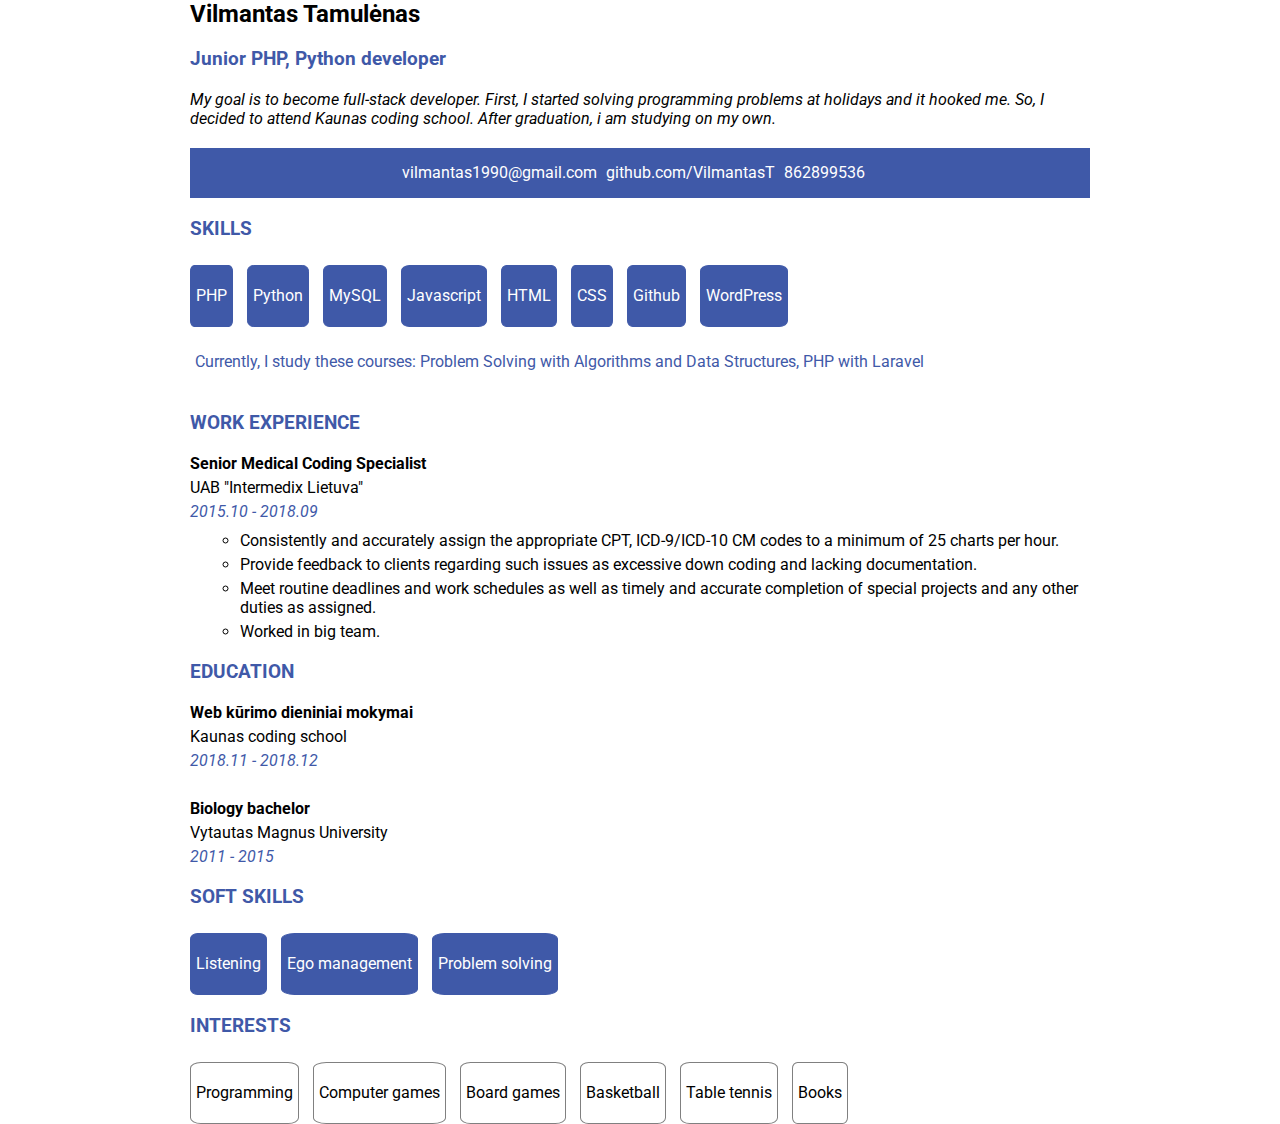
==== index.html @ 29ebcb7b "resume changed in index" ====
<!DOCTYPE html>
<html lang="lt" dir="ltr">
    <head>
        <meta charset="utf-8">
        <title></title>
        <style>
            *{margin: 0px;padding: 0px;font-family: 'Roboto', sans-serif;}

            .container{width: 900px; margin: auto;}

            .contacts{background-color: #3f59a8; height: 50px; margin-top: 20px;}

            .contacts a{text-decoration: none; color: white;}

            .contacts ul{list-style-type: none; text-align: center;}

            .contacts ul li{
                display: inline-block;
                line-height: 50px;
                color: white;
                margin-right: 5px;
            }

            .main-info img{
                float: left;
                width: 200px;
                heigth: 200px;
            }
            .skills ul, .soft ul{
                list-style-type: none;
            }

            .skills ul li, .soft ul li{
                display: inline-block;
                line-height: 50px;
                color: white;
                margin-right: 10px;
                background-color: #3f59a8;
                border: 1px solid #3f59a8;
                border-radius: 10%;
                margin-top: 5px;
                padding: 5px;
            }

            h3{
                color: #3f59a8;
                margin-bottom: 20px;
                margin-top: 20px;
            }

            h4{
                font-style: bold;
                margin-top: 5px;
                margin-bottom: 5px;
            }

            .main-info p{
                font-style: italic;
            }

            .date{
                font-style: italic;
                color: #3f59a8;
            }

            .work ul{
                margin-top: 10px;
                margin-left: 50px;
            }

            .work ul li{
                list-style-type: circle;
                margin-bottom: 5px;
            }

            .interests ul li{
                display: inline-block;
                line-height: 50px;
                color: blackw;
                margin-right: 10px;
                background-color: white;
                border: 1px solid grey;
                border-radius: 10%;
                margin-top: 5px;
                padding: 5px;
            }

            .work p, .education p{
                margin-top: 5px;
                margin-bottom: 5px;
            }

            #now{
                background-color: white;
                color: #3f59a8;
                border: none;
            }
        </style>
        <link href="https://fonts.googleapis.com/css?family=Roboto" rel="stylesheet">
        <link rel="stylesheet" href="https://use.fontawesome.com/releases/v5.6.3/css/all.css" integrity="sha384-UHRtZLI+pbxtHCWp1t77Bi1L4ZtiqrqD80Kn4Z8NTSRyMA2Fd33n5dQ8lWUE00s/" crossorigin="anonymous">
    </head>


    <body>
        <div class="container">
            <div class="header">
                <div class="main-info">

                    <img src="https://0kdqjq.db.files.1drv.com/[base64]?width=706&height=500&cropmode=none" alt="">
                    <h2>Vilmantas Tamulėnas</h2>
                    <h3>Junior PHP, Python developer</h3>
                    <p>My goal is to become full-stack developer.
                       First, I started solving programming problems at holidays
                       and it hooked me. So, I decided to attend Kaunas coding
                       school. After 	graduation, i am studying on my own.</p>
                </div>
                <div class="contacts">
                    <ul>
                        <li><i class="far fa-envelope"></i> vilmantas1990@gmail.com</li>
                        <li><i class="fab fa-github"></i><a href="https://github.com/VilmantasT"> github.com/VilmantasT</a></li>
                        <li><i class="fas fa-mobile-alt"></i> 862899536</li>
                        <li><i class="fab fa-linkedin"></i></li>
                    </ul>
                </div>

            </div>
            <div class="content">
                <div class="skills">
                    <h3>SKILLS</h3>
                    <ul>
                        <li>PHP</li>
                        <li>Python</li>
                        <li>MySQL</li>
                        <li>Javascript</li>
                        <li>HTML</li>
                        <li>CSS</li>
                        <li>Github</li>
                        <li>WordPress</li>
                        <li id="now">Currently, I study these courses: Problem Solving with Algorithms and Data Structures, PHP with Laravel</li>
                    </ul>
                </div>
                <div class="work">
                    <h3>WORK EXPERIENCE</h3>
                    <h4>Senior Medical Coding Specialist</h4>
                    <p>UAB "Intermedix Lietuva"</p>
                    <p class="date">2015.10 - 2018.09</p>
                    <ul>
                        <li>Consistently and accurately assign the appropriate CPT,
                             ICD-9/ICD-10 CM codes to a minimum of 25 charts per hour. </li>
                        <li>Provide feedback to clients regarding such issues as
                             excessive down coding and lacking documentation. </li>
                        <li>Meet routine deadlines and work schedules as well as
                             timely and accurate completion of special projects and any other duties as assigned. </li>
                        <li>Worked in big team.</li>
                    </ul>
                </div>
                <div class="education">
                    <h3>EDUCATION</h3>
                    <h4>Web kūrimo dieniniai mokymai</h4>
                    <p>Kaunas coding school</p>
                    <p class="date">2018.11 - 2018.12</p>
                    <br>
                    <h4>Biology bachelor</h4>
                    <p>Vytautas Magnus University</p>
                    <p class="date">2011 - 2015</p>
                </div>
                <div class="soft">
                    <h3>SOFT SKILLS</h3>
                    <ul>
                        <li>Listening</li>
                        <li>Ego management</li>
                        <li>Problem solving</li>
                    </ul>
                </div>
                <div class="interests">
                    <h3>INTERESTS</h3>
                    <ul>
                        <li>Programming</li>
                        <li>Computer games</li>
                        <li>Board games</li>
                        <li>Basketball</li>
                        <li>Table tennis</li>
                        <li>Books</li>
                    </ul>
                </div>


            </div>
        </div>
    </body>
</html>
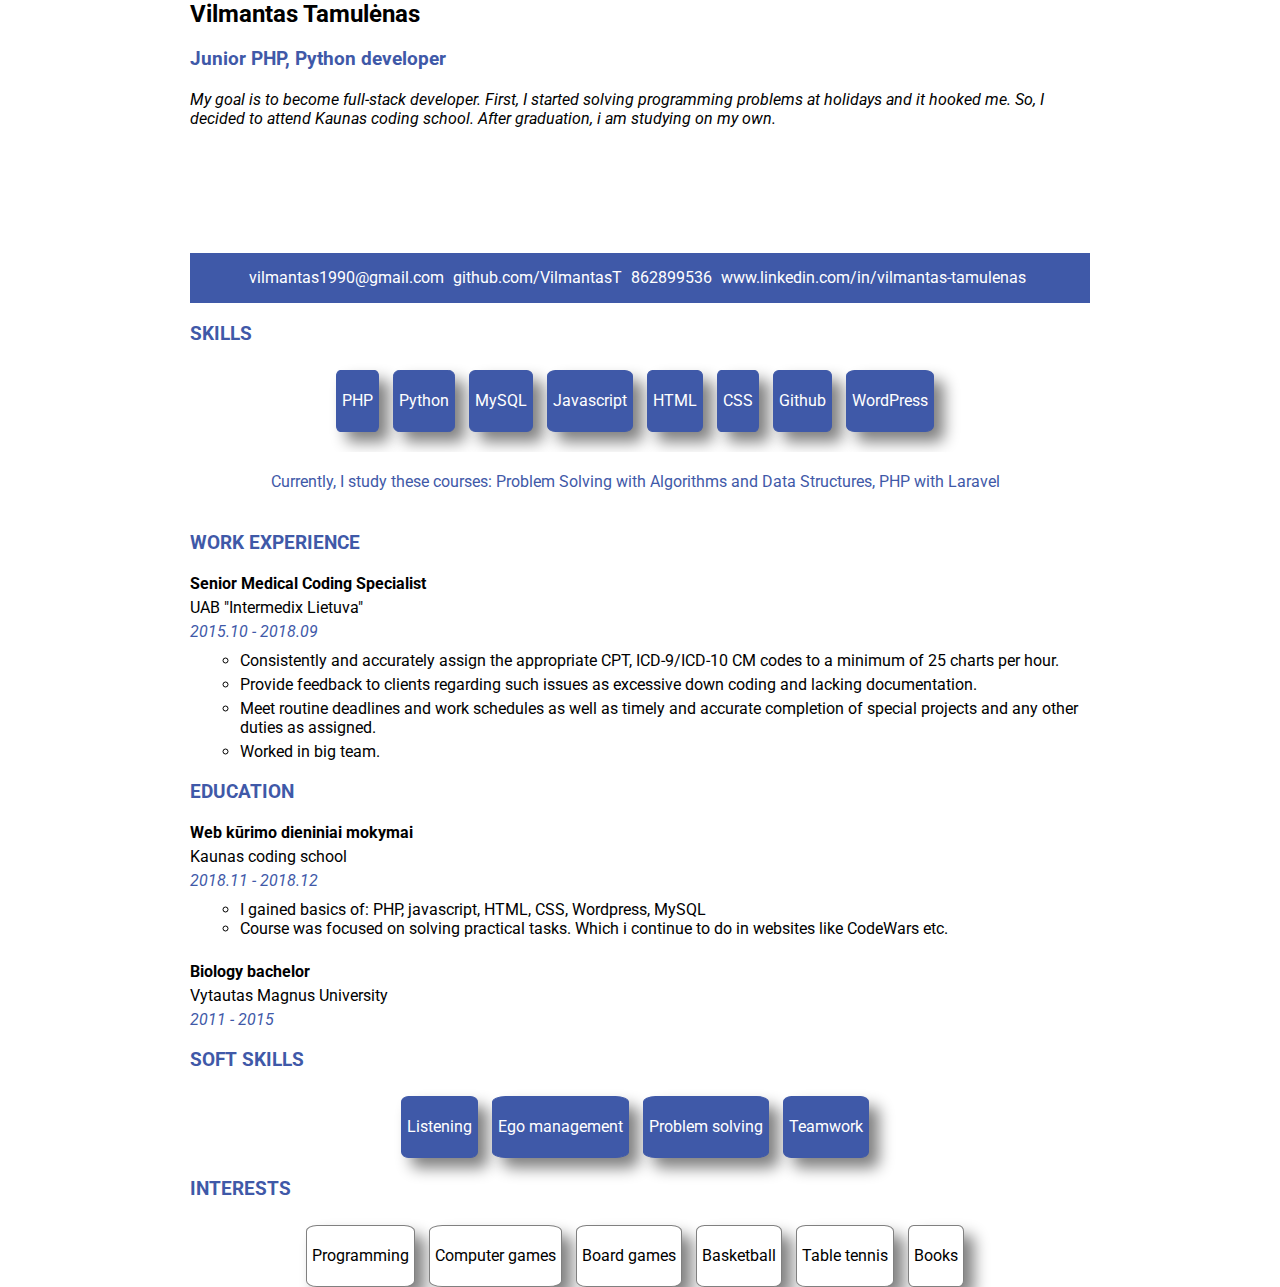
==== commit 3e412678: "more info" ====
--- a/index.html
+++ b/index.html
@@ -3,99 +3,7 @@
     <head>
         <meta charset="utf-8">
         <title></title>
-        <style>
-            *{margin: 0px;padding: 0px;font-family: 'Roboto', sans-serif;}
-
-            .container{width: 900px; margin: auto;}
-
-            .contacts{background-color: #3f59a8; height: 50px; margin-top: 20px;}
-
-            .contacts a{text-decoration: none; color: white;}
-
-            .contacts ul{list-style-type: none; text-align: center;}
-
-            .contacts ul li{
-                display: inline-block;
-                line-height: 50px;
-                color: white;
-                margin-right: 5px;
-            }
-
-            .main-info img{
-                float: left;
-                width: 200px;
-                heigth: 200px;
-            }
-            .skills ul, .soft ul{
-                list-style-type: none;
-            }
-
-            .skills ul li, .soft ul li{
-                display: inline-block;
-                line-height: 50px;
-                color: white;
-                margin-right: 10px;
-                background-color: #3f59a8;
-                border: 1px solid #3f59a8;
-                border-radius: 10%;
-                margin-top: 5px;
-                padding: 5px;
-            }
-
-            h3{
-                color: #3f59a8;
-                margin-bottom: 20px;
-                margin-top: 20px;
-            }
-
-            h4{
-                font-style: bold;
-                margin-top: 5px;
-                margin-bottom: 5px;
-            }
-
-            .main-info p{
-                font-style: italic;
-            }
-
-            .date{
-                font-style: italic;
-                color: #3f59a8;
-            }
-
-            .work ul{
-                margin-top: 10px;
-                margin-left: 50px;
-            }
-
-            .work ul li{
-                list-style-type: circle;
-                margin-bottom: 5px;
-            }
-
-            .interests ul li{
-                display: inline-block;
-                line-height: 50px;
-                color: blackw;
-                margin-right: 10px;
-                background-color: white;
-                border: 1px solid grey;
-                border-radius: 10%;
-                margin-top: 5px;
-                padding: 5px;
-            }
-
-            .work p, .education p{
-                margin-top: 5px;
-                margin-bottom: 5px;
-            }
-
-            #now{
-                background-color: white;
-                color: #3f59a8;
-                border: none;
-            }
-        </style>
+        <link rel="stylesheet" href="style.css">
         <link href="https://fonts.googleapis.com/css?family=Roboto" rel="stylesheet">
         <link rel="stylesheet" href="https://use.fontawesome.com/releases/v5.6.3/css/all.css" integrity="sha384-UHRtZLI+pbxtHCWp1t77Bi1L4ZtiqrqD80Kn4Z8NTSRyMA2Fd33n5dQ8lWUE00s/" crossorigin="anonymous">
     </head>
@@ -119,7 +27,7 @@
                         <li><i class="far fa-envelope"></i> vilmantas1990@gmail.com</li>
                         <li><i class="fab fa-github"></i><a href="https://github.com/VilmantasT"> github.com/VilmantasT</a></li>
                         <li><i class="fas fa-mobile-alt"></i> 862899536</li>
-                        <li><i class="fab fa-linkedin"></i></li>
+                        <li><i class="fab fa-linkedin"></i> <a href="https://www.linkedin.com/in/vilmantas-tamulenas">www.linkedin.com/in/vilmantas-tamulenas</a> </li>
                     </ul>
                 </div>
 
@@ -159,6 +67,11 @@
                     <h4>Web kūrimo dieniniai mokymai</h4>
                     <p>Kaunas coding school</p>
                     <p class="date">2018.11 - 2018.12</p>
+                    <ul>
+                        <li>I gained basics of: PHP, javascript, HTML, CSS, Wordpress, MySQL</li>
+                        <li>Course was focused on solving practical tasks. Which i continue to do in websites like CodeWars etc.</li>
+
+                    </ul>
                     <br>
                     <h4>Biology bachelor</h4>
                     <p>Vytautas Magnus University</p>
@@ -170,6 +83,7 @@
                         <li>Listening</li>
                         <li>Ego management</li>
                         <li>Problem solving</li>
+                        <li>Teamwork</li>
                     </ul>
                 </div>
                 <div class="interests">
--- a/style.css
+++ b/style.css
@@ -0,0 +1,110 @@
+*{margin: 0px;padding: 0px;font-family: 'Roboto', sans-serif;}
+
+.container{width: 900px; margin: auto; background-color: white}
+
+.contacts{background-color: #3f59a8; height: 50px; margin-top: 125px;}
+
+.contacts a{text-decoration: none; color: white;}
+
+.contacts ul{list-style-type: none; text-align: center;}
+
+.contacts ul li{
+    display: inline-block;
+    line-height: 50px;
+    color: white;
+    margin-right: 5px;
+}
+
+.main-info img{
+    float: left;
+    width: 400px;
+    heigth: 400px;
+
+}
+.skills ul, .soft ul{
+    list-style-type: none;
+    text-align: center;
+}
+
+.skills ul li, .soft ul li{
+    display: inline-block;
+    line-height: 50px;
+    color: white;
+    margin-right: 10px;
+    background-color: #3f59a8;
+    border: 1px solid #3f59a8;
+    border-radius: 10%;
+    margin-top: 5px;
+    padding: 5px;
+    box-shadow: 10px 10px 15px grey;
+
+}
+
+h3{
+    color: #3f59a8;
+    margin-bottom: 20px;
+    margin-top: 20px;
+}
+
+h4{
+    font-style: bold;
+    margin-top: 5px;
+    margin-bottom: 5px;
+}
+
+.main-info p{
+    font-style: italic;
+}
+
+.date{
+    font-style: italic;
+    color: #3f59a8;
+}
+
+.work ul{
+    margin-top: 10px;
+    margin-left: 50px;
+
+}
+
+.work ul li{
+    list-style-type: circle;
+    margin-bottom: 5px;
+}
+
+.education ul{
+    margin-top: 10px;
+    margin-left: 50px;
+    list-style-type: circle;
+}
+.interests ul{
+    text-align: center;
+}
+
+.interests ul li{
+    display: inline-block;
+    line-height: 50px;
+    color: black;
+    margin-right: 10px;
+    background-color: white;
+    border: 1px solid grey;
+    border-radius: 10%;
+    margin-top: 5px;
+    padding: 5px;
+    box-shadow: 10px 10px 15px grey;
+
+}
+
+.work p, .education p{
+    margin-top: 5px;
+    margin-bottom: 5px;
+}
+
+#now{
+    background-color: white;
+    color: #3f59a8;
+    border: none;
+    text-align: center;
+    box-shadow: none;
+    margin-top: 20px;
+}
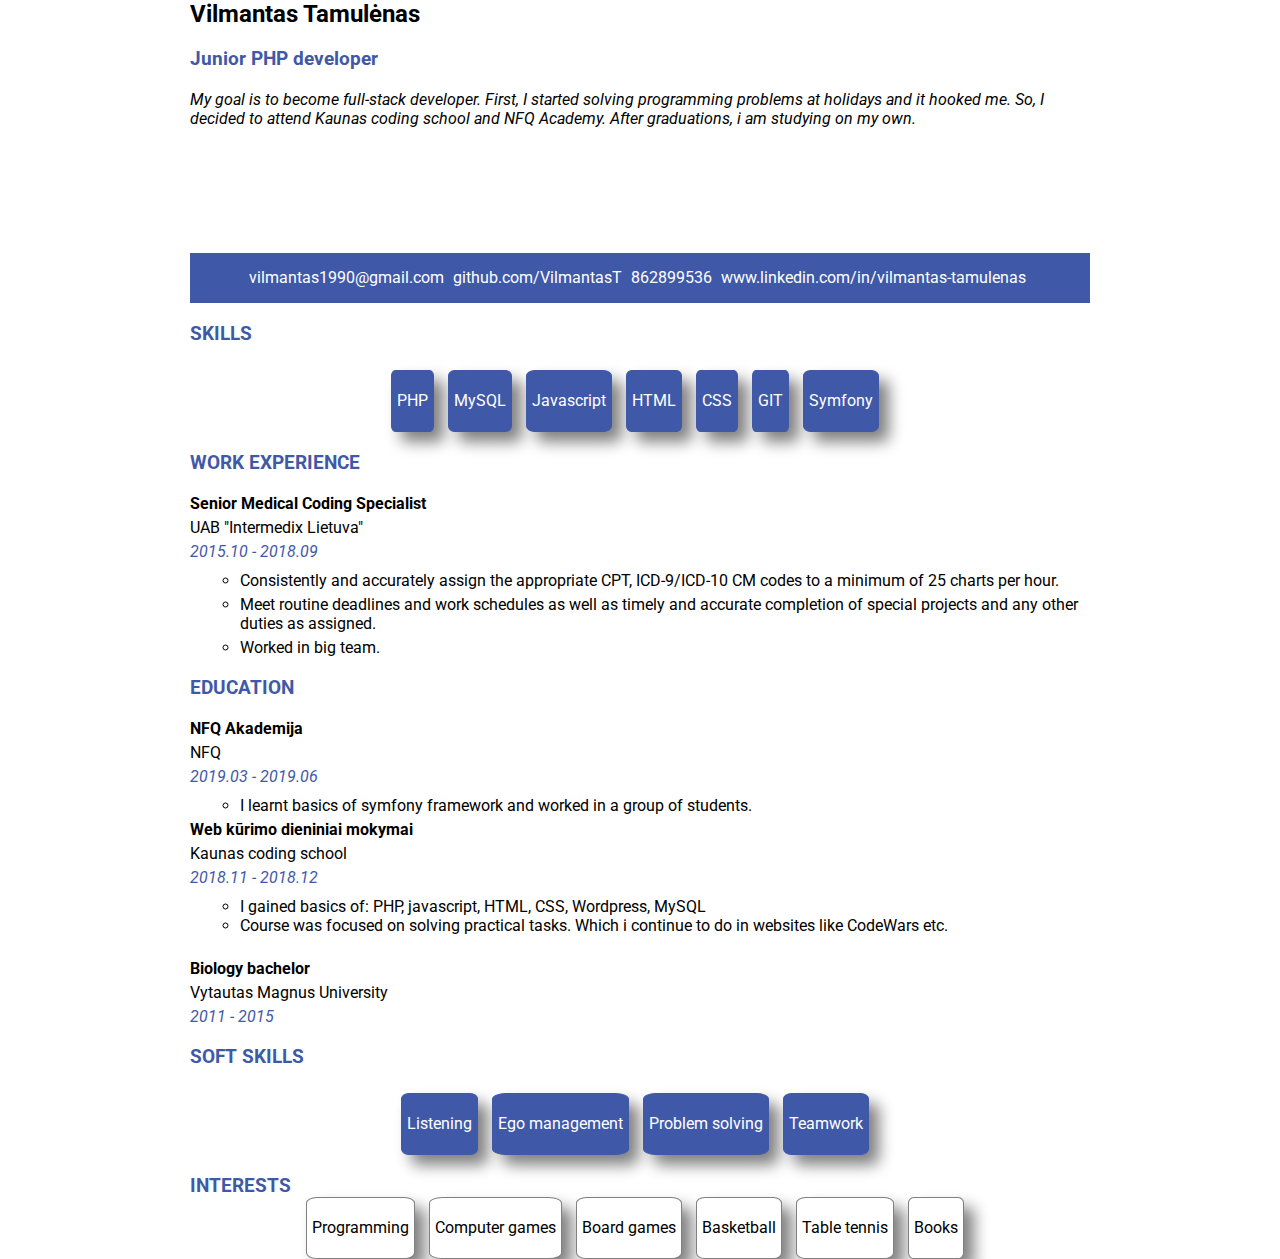
==== commit ef8af98a: "corrected info" ====
--- a/index.html
+++ b/index.html
@@ -1,105 +1,218 @@
-<!DOCTYPE html>
-<html lang="lt" dir="ltr">
-    <head>
-        <meta charset="utf-8">
-        <title></title>
-        <link rel="stylesheet" href="style.css">
-        <link href="https://fonts.googleapis.com/css?family=Roboto" rel="stylesheet">
-        <link rel="stylesheet" href="https://use.fontawesome.com/releases/v5.6.3/css/all.css" integrity="sha384-UHRtZLI+pbxtHCWp1t77Bi1L4ZtiqrqD80Kn4Z8NTSRyMA2Fd33n5dQ8lWUE00s/" crossorigin="anonymous">
-    </head>
-
-
-    <body>
-        <div class="container">
-            <div class="header">
-                <div class="main-info">
-
-                    <img src="https://0kdqjq.db.files.1drv.com/[base64]?width=706&height=500&cropmode=none" alt="">
-                    <h2>Vilmantas Tamulėnas</h2>
-                    <h3>Junior PHP, Python developer</h3>
-                    <p>My goal is to become full-stack developer.
-                       First, I started solving programming problems at holidays
-                       and it hooked me. So, I decided to attend Kaunas coding
-                       school. After 	graduation, i am studying on my own.</p>
-                </div>
-                <div class="contacts">
-                    <ul>
-                        <li><i class="far fa-envelope"></i> vilmantas1990@gmail.com</li>
-                        <li><i class="fab fa-github"></i><a href="https://github.com/VilmantasT"> github.com/VilmantasT</a></li>
-                        <li><i class="fas fa-mobile-alt"></i> 862899536</li>
-                        <li><i class="fab fa-linkedin"></i> <a href="https://www.linkedin.com/in/vilmantas-tamulenas">www.linkedin.com/in/vilmantas-tamulenas</a> </li>
-                    </ul>
-                </div>
-
-            </div>
-            <div class="content">
-                <div class="skills">
-                    <h3>SKILLS</h3>
-                    <ul>
-                        <li>PHP</li>
-                        <li>Python</li>
-                        <li>MySQL</li>
-                        <li>Javascript</li>
-                        <li>HTML</li>
-                        <li>CSS</li>
-                        <li>Github</li>
-                        <li>WordPress</li>
-                        <li id="now">Currently, I study these courses: Problem Solving with Algorithms and Data Structures, PHP with Laravel</li>
-                    </ul>
-                </div>
-                <div class="work">
-                    <h3>WORK EXPERIENCE</h3>
-                    <h4>Senior Medical Coding Specialist</h4>
-                    <p>UAB "Intermedix Lietuva"</p>
-                    <p class="date">2015.10 - 2018.09</p>
-                    <ul>
-                        <li>Consistently and accurately assign the appropriate CPT,
-                             ICD-9/ICD-10 CM codes to a minimum of 25 charts per hour. </li>
-                        <li>Provide feedback to clients regarding such issues as
-                             excessive down coding and lacking documentation. </li>
-                        <li>Meet routine deadlines and work schedules as well as
-                             timely and accurate completion of special projects and any other duties as assigned. </li>
-                        <li>Worked in big team.</li>
-                    </ul>
-                </div>
-                <div class="education">
-                    <h3>EDUCATION</h3>
-                    <h4>Web kūrimo dieniniai mokymai</h4>
-                    <p>Kaunas coding school</p>
-                    <p class="date">2018.11 - 2018.12</p>
-                    <ul>
-                        <li>I gained basics of: PHP, javascript, HTML, CSS, Wordpress, MySQL</li>
-                        <li>Course was focused on solving practical tasks. Which i continue to do in websites like CodeWars etc.</li>
-
-                    </ul>
-                    <br>
-                    <h4>Biology bachelor</h4>
-                    <p>Vytautas Magnus University</p>
-                    <p class="date">2011 - 2015</p>
-                </div>
-                <div class="soft">
-                    <h3>SOFT SKILLS</h3>
-                    <ul>
-                        <li>Listening</li>
-                        <li>Ego management</li>
-                        <li>Problem solving</li>
-                        <li>Teamwork</li>
-                    </ul>
-                </div>
-                <div class="interests">
-                    <h3>INTERESTS</h3>
-                    <ul>
-                        <li>Programming</li>
-                        <li>Computer games</li>
-                        <li>Board games</li>
-                        <li>Basketball</li>
-                        <li>Table tennis</li>
-                        <li>Books</li>
-                    </ul>
-                </div>
-
-
-            </div>
-        </div>
-    </body>
-</html>
+<!DOCTYPE html>
+<html lang="lt" dir="ltr">
+    <head>
+        <meta charset="utf-8">
+        <title></title>
+        <style media="screen">
+        *{margin: 0px;padding: 0px;font-family: 'Roboto', sans-serif;}
+
+        .container{width: 900px; margin: auto; background-color: white}
+
+        .contacts{background-color: #3f59a8; height: 50px; margin-top: 125px;}
+
+        .contacts a{text-decoration: none; color: white;}
+
+        .contacts ul{list-style-type: none; text-align: center;}
+
+        .contacts ul li{
+            display: inline-block;
+            line-height: 50px;
+            color: white;
+            margin-right: 5px;
+        }
+
+        .main-info img{
+            float: left;
+            width: 350px;
+
+        }
+        .skills ul, .soft ul{
+            list-style-type: none;
+            text-align: center;
+        }
+
+        .skills ul li, .soft ul li{
+            display: inline-block;
+            line-height: 50px;
+            color: white;
+            margin-right: 10px;
+            background-color: #3f59a8;
+            border: 1px solid #3f59a8;
+            border-radius: 10%;
+            margin-top: 5px;
+            padding: 5px;
+            box-shadow: 10px 10px 15px grey;
+
+        }
+
+        h3{
+            color: #3f59a8;
+            margin-bottom: 20px;
+            margin-top: 20px;
+        }
+
+        h4{
+            font-style: bold;
+            margin-top: 5px;
+            margin-bottom: 5px;
+        }
+
+        .main-info p{
+            font-style: italic;
+        }
+
+        .date{
+            font-style: italic;
+            color: #3f59a8;
+        }
+
+        .work ul{
+            margin-top: 10px;
+            margin-left: 50px;
+
+        }
+
+        .work ul li{
+            list-style-type: circle;
+            margin-bottom: 5px;
+        }
+
+        .education ul{
+            margin-top: 10px;
+            margin-left: 50px;
+            list-style-type: circle;
+        }
+        .interests ul{
+            text-align: center;
+            margin-top: -25px;
+        }
+
+        .interests ul li{
+            display: inline-block;
+            line-height: 50px;
+            color: black;
+            margin-right: 10px;
+            background-color: white;
+            border: 1px solid grey;
+            border-radius: 10%;
+            margin-top: 5px;
+            padding: 5px;
+            box-shadow: 10px 10px 15px grey;
+
+        }
+
+        .work p, .education p{
+            margin-top: 5px;
+            margin-bottom: 5px;
+        }
+
+        #now{
+            background-color: white;
+            color: #3f59a8;
+            border: none;
+            text-align: center;
+            box-shadow: none;
+            margin-top: 20px;
+        }
+        </style>
+        <!--<link rel="stylesheet" href="style.css">-->
+        <link href="https://fonts.googleapis.com/css?family=Roboto" rel="stylesheet">
+        <link rel="stylesheet" href="https://use.fontawesome.com/releases/v5.6.3/css/all.css" integrity="sha384-UHRtZLI+pbxtHCWp1t77Bi1L4ZtiqrqD80Kn4Z8NTSRyMA2Fd33n5dQ8lWUE00s/" crossorigin="anonymous">
+    </head>
+
+
+    <body>
+        <div class="container">
+            <div class="header">
+                <div class="main-info">
+
+                    <img src="https://0kdqjq.db.files.1drv.com/[base64]?width=706&height=500&cropmode=none" alt="">
+                    <h2>Vilmantas Tamulėnas</h2>
+                    <h3>Junior PHP developer</h3>
+                    <p>My goal is to become full-stack developer.
+                       First, I started solving programming problems at holidays
+                       and it hooked me. So, I decided to attend Kaunas coding
+                       school and NFQ Academy. After graduations, i am studying on my own.</p>
+                </div>
+                <div class="contacts">
+                    <ul>
+                        <li><i class="far fa-envelope"></i> vilmantas1990@gmail.com</li>
+                        <li><i class="fab fa-github"></i><a href="https://github.com/VilmantasT"> github.com/VilmantasT</a></li>
+                        <li><i class="fas fa-mobile-alt"></i> 862899536</li>
+                        <li><i class="fab fa-linkedin"></i> <a href="https://www.linkedin.com/in/vilmantas-tamulenas">www.linkedin.com/in/vilmantas-tamulenas</a> </li>
+                    </ul>
+                </div>
+
+            </div>
+            <div class="content">
+                <div class="skills">
+                    <h3>SKILLS</h3>
+                    <ul>
+                        <li>PHP</li>
+                        <li>MySQL</li>
+                        <li>Javascript</li>
+                        <li>HTML</li>
+                        <li>CSS</li>
+                        <li>GIT</li>
+                        <li>Symfony</li>
+                    </ul>
+                </div>
+                <div class="work">
+                    <h3>WORK EXPERIENCE</h3>
+                    <h4>Senior Medical Coding Specialist</h4>
+                    <p>UAB "Intermedix Lietuva"</p>
+                    <p class="date">2015.10 - 2018.09</p>
+                    <ul>
+                        <li>Consistently and accurately assign the appropriate CPT,
+                             ICD-9/ICD-10 CM codes to a minimum of 25 charts per hour. </li>
+                        <li>Meet routine deadlines and work schedules as well as
+                             timely and accurate completion of special projects and any other duties as assigned. </li>
+                        <li>Worked in big team.</li>
+                    </ul>
+                </div>
+                <div class="education">
+                    <h3>EDUCATION</h3>
+					<h4>NFQ Akademija</h4>
+                    <p>NFQ</p>
+                    <p class="date">2019.03 - 2019.06</p>
+                    <ul>
+                        <li>I learnt basics of symfony framework and worked in a group of students.</li>
+
+                    </ul>
+                    <h4>Web kūrimo dieniniai mokymai</h4>
+                    <p>Kaunas coding school</p>
+                    <p class="date">2018.11 - 2018.12</p>
+                    <ul>
+                        <li>I gained basics of: PHP, javascript, HTML, CSS, Wordpress, MySQL</li>
+                        <li>Course was focused on solving practical tasks. Which i continue to do in websites like CodeWars etc.</li>
+
+                    </ul>
+                    <br>
+                    <h4>Biology bachelor</h4>
+                    <p>Vytautas Magnus University</p>
+                    <p class="date">2011 - 2015</p>
+                </div>
+                <div class="soft">
+                    <h3>SOFT SKILLS</h3>
+                    <ul>
+                        <li>Listening</li>
+                        <li>Ego management</li>
+                        <li>Problem solving</li>
+                        <li>Teamwork</li>
+                    </ul>
+                </div>
+                <div class="interests">
+                    <h3>INTERESTS</h3>
+                    <ul>
+                        <li>Programming</li>
+                        <li>Computer games</li>
+                        <li>Board games</li>
+                        <li>Basketball</li>
+                        <li>Table tennis</li>
+                        <li>Books</li>
+                    </ul>
+                </div>
+            </div>
+        </div>
+    </body>
+</html>
--- a/style.css
+++ b/style.css
@@ -1,110 +1,110 @@
-*{margin: 0px;padding: 0px;font-family: 'Roboto', sans-serif;}
-
-.container{width: 900px; margin: auto; background-color: white}
-
-.contacts{background-color: #3f59a8; height: 50px; margin-top: 125px;}
-
-.contacts a{text-decoration: none; color: white;}
-
-.contacts ul{list-style-type: none; text-align: center;}
-
-.contacts ul li{
-    display: inline-block;
-    line-height: 50px;
-    color: white;
-    margin-right: 5px;
-}
-
-.main-info img{
-    float: left;
-    width: 400px;
-    heigth: 400px;
-
-}
-.skills ul, .soft ul{
-    list-style-type: none;
-    text-align: center;
-}
-
-.skills ul li, .soft ul li{
-    display: inline-block;
-    line-height: 50px;
-    color: white;
-    margin-right: 10px;
-    background-color: #3f59a8;
-    border: 1px solid #3f59a8;
-    border-radius: 10%;
-    margin-top: 5px;
-    padding: 5px;
-    box-shadow: 10px 10px 15px grey;
-
-}
-
-h3{
-    color: #3f59a8;
-    margin-bottom: 20px;
-    margin-top: 20px;
-}
-
-h4{
-    font-style: bold;
-    margin-top: 5px;
-    margin-bottom: 5px;
-}
-
-.main-info p{
-    font-style: italic;
-}
-
-.date{
-    font-style: italic;
-    color: #3f59a8;
-}
-
-.work ul{
-    margin-top: 10px;
-    margin-left: 50px;
-
-}
-
-.work ul li{
-    list-style-type: circle;
-    margin-bottom: 5px;
-}
-
-.education ul{
-    margin-top: 10px;
-    margin-left: 50px;
-    list-style-type: circle;
-}
-.interests ul{
-    text-align: center;
-}
-
-.interests ul li{
-    display: inline-block;
-    line-height: 50px;
-    color: black;
-    margin-right: 10px;
-    background-color: white;
-    border: 1px solid grey;
-    border-radius: 10%;
-    margin-top: 5px;
-    padding: 5px;
-    box-shadow: 10px 10px 15px grey;
-
-}
-
-.work p, .education p{
-    margin-top: 5px;
-    margin-bottom: 5px;
-}
-
-#now{
-    background-color: white;
-    color: #3f59a8;
-    border: none;
-    text-align: center;
-    box-shadow: none;
-    margin-top: 20px;
-}
+*{margin: 0px;padding: 0px;font-family: 'Roboto', sans-serif;}
+
+.container{width: 900px; margin: auto; background-color: white}
+
+.contacts{background-color: #3f59a8; height: 50px; margin-top: 125px;}
+
+.contacts a{text-decoration: none; color: white;}
+
+.contacts ul{list-style-type: none; text-align: center;}
+
+.contacts ul li{
+    display: inline-block;
+    line-height: 50px;
+    color: white;
+    margin-right: 5px;
+}
+
+.main-info img{
+    float: left;
+    width: 400px;
+    /* heigth: 400px; */
+
+}
+.skills ul, .soft ul{
+    list-style-type: none;
+    text-align: center;
+}
+
+.skills ul li, .soft ul li{
+    display: inline-block;
+    line-height: 50px;
+    color: white;
+    margin-right: 10px;
+    background-color: #3f59a8;
+    border: 1px solid #3f59a8;
+    border-radius: 10%;
+    margin-top: 5px;
+    padding: 5px;
+    box-shadow: 10px 10px 15px grey;
+
+}
+
+h3{
+    color: #3f59a8;
+    margin-bottom: 20px;
+    margin-top: 20px;
+}
+
+h4{
+    font-style: bold;
+    margin-top: 5px;
+    margin-bottom: 5px;
+}
+
+.main-info p{
+    font-style: italic;
+}
+
+.date{
+    font-style: italic;
+    color: #3f59a8;
+}
+
+.work ul{
+    margin-top: 10px;
+    margin-left: 50px;
+
+}
+
+.work ul li{
+    list-style-type: circle;
+    margin-bottom: 5px;
+}
+
+.education ul{
+    margin-top: 10px;
+    margin-left: 50px;
+    list-style-type: circle;
+}
+.interests ul{
+    text-align: center;
+}
+
+.interests ul li{
+    display: inline-block;
+    line-height: 50px;
+    color: black;
+    margin-right: 10px;
+    background-color: white;
+    border: 1px solid grey;
+    border-radius: 10%;
+    margin-top: 5px;
+    padding: 5px;
+    box-shadow: 10px 10px 15px grey;
+
+}
+
+.work p, .education p{
+    margin-top: 5px;
+    margin-bottom: 5px;
+}
+
+#now{
+    background-color: white;
+    color: #3f59a8;
+    border: none;
+    text-align: center;
+    box-shadow: none;
+    margin-top: 20px;
+}
